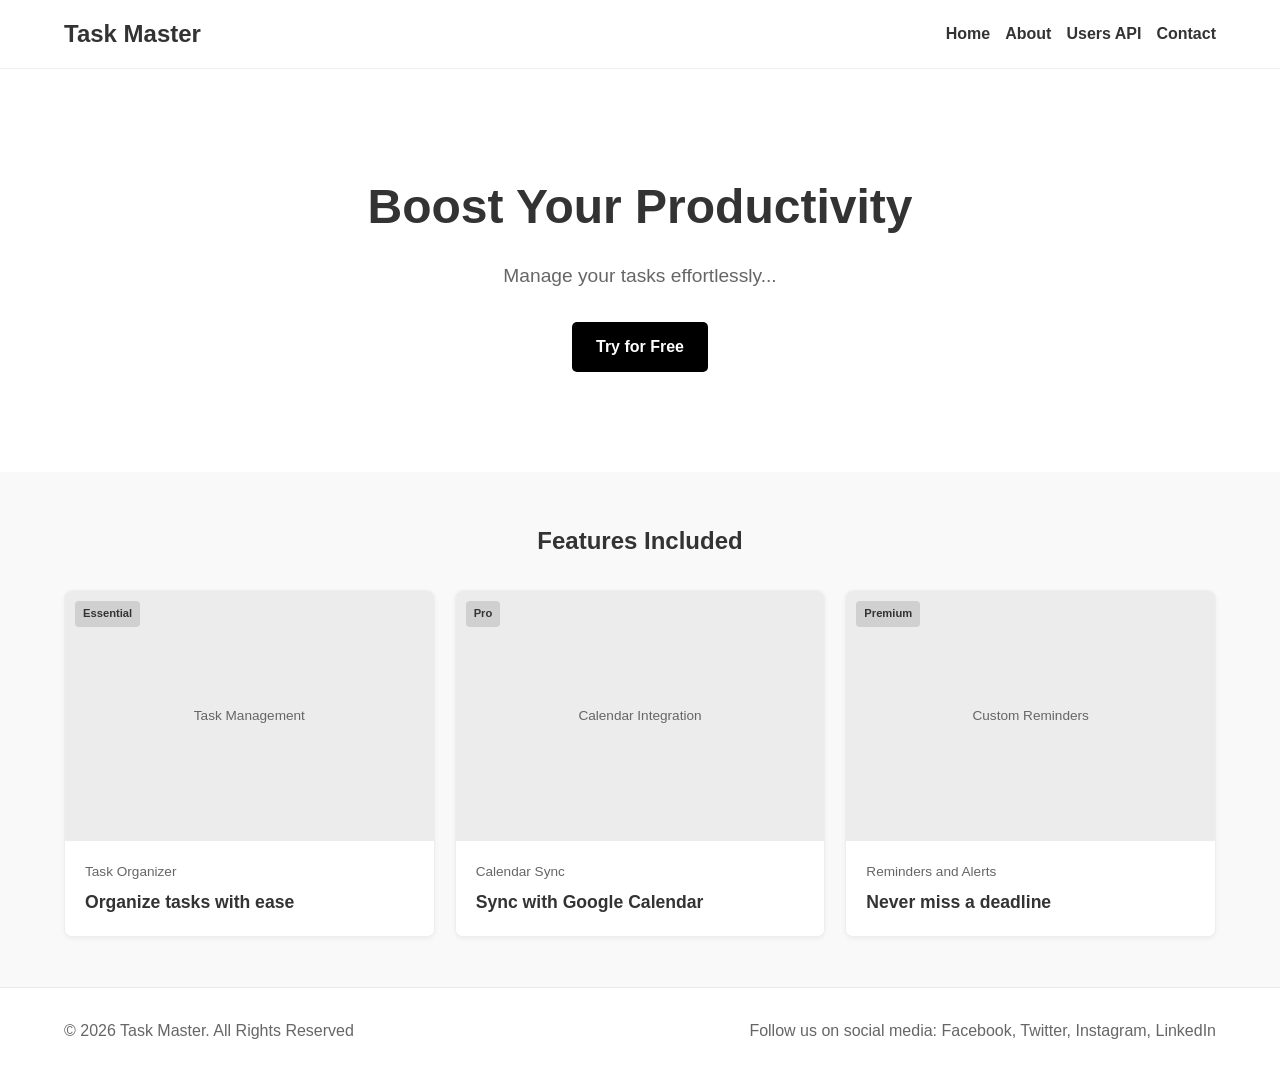
==== index.html @ 9a61485b "all tasks done" ====
<!DOCTYPE html>
<html lang="en">
<head>
    <meta charset="UTF-8">
    <meta name="viewport" content="width=device-width, initial-scale=1.0">
    <title>Task Master - Component SPA</title>
    <link rel="stylesheet" href="styles.css">
    <script type="module" src="main.js" defer></script>
</head>
<body>
    <div id="root"></div>
</body>
</html>
---- styles.css ----
/* =========================================
        Базові налаштування (Mobile-first)
   ========================================= */
* {
    margin: 0;
    padding: 0;
    box-sizing: border-box; /* Box Model */
}

html, body {
    height: 100%;
    margin: 0;
}

body {
    font-family: Arial, sans-serif;
    line-height: 1.6;
    color: #333;
    background-color: #fff;
}

#root {
    display: flex;
    flex-direction: column;
    min-height: 100vh;
}

#app {
    flex: 1;
}

.container {
    width: 90%;
    margin: 0 auto;
    max-width: 1200px;
}

/* Typography & Buttons */
h1, h2, h3 {
    margin-bottom: 15px;
    text-align: center;
}

p {
    text-align: center;
    margin-bottom: 20px;
    color: #666;
}

.btn-primary {
    display: block;
    width: max-content;
    margin: 0 auto;
    padding: 12px 24px;
    background-color: #000;
    color: #fff;
    text-decoration: none;
    border-radius: 5px;
    font-weight: bold;
}

.bg-light {
    background-color: #f9f9f9;
}

/* =========================================
        Структурні блоки (Mobile Layout)
   ========================================= */
/* Header & Nav (Flexbox) */
header {
    background-color: #fff;
    border-bottom: 1px solid #eee;
    padding: 15px 0;
}

nav {
    display: flex;
    flex-direction: column;
    align-items: center;
    gap: 15px;
}

.logo {
    font-size: 1.5rem;
    font-weight: bold;
}

.nav-links {
    list-style: none;
    display: flex;
    gap: 15px;
}

.nav-links a {
    text-decoration: none;
    color: #333;
    font-weight: bold;
}

/* Sections */
.hero {
    padding: 60px 0;
}

.features-section {
    padding: 50px 0;
}

/* Cards (CSS Grid) - Мобільна версія (1 колонка) */
.cards-grid {
    display: grid;
    grid-template-columns: 1fr;
    gap: 20px;
    margin-top: 30px;
}

.card {
    background: #fff;
    padding: 20px;
    border: 1px solid #eee;
    border-radius: 8px;
    box-shadow: 0 2px 5px rgba(0,0,0,0.05);
}

.card-icon {
    width: 50px;
    height: 50px;
    background-color: #e0e0e0;
    margin: 0 auto 15px auto;
}

.card-large {
    background-color: #e0e0e0;
    min-height: 200px;
    display: flex;
    flex-direction: column;
    justify-content: center;
    align-items: center;
}

/* Footer */
footer {
    background-color: #fff;
    color: #666;
    padding: 30px 0;
    border-top: 1px solid #eaeaea;
}

footer .footer-content {
    display: flex;
    justify-content: space-between;
    align-items: center;
}

footer p {
    color: #666;
    margin-bottom: 0;
}

/* =========================================
                Media Queries
   ========================================= */

   /* Адаптивність футера для мобільних пристроїв */
@media (max-width: 768px) {
    footer .footer-content {
        flex-direction: column;
        text-align: center;
        gap: 15px;
    }
}

/* Планшети (768px - 1024px) */
@media (min-width: 768px) {
    nav {
        flex-direction: row;
        justify-content: space-between;
    }

    .cards-grid {
        grid-template-columns: repeat(2, 1fr); /* 2 колонки на планшеті */
    }
}

/* Десктопи (1024px і більше) */
@media (min-width: 1024px) {
    .hero {
        padding: 100px 0;
    }

    .hero h1 {
        font-size: 3rem;
    }

    .hero p {
        font-size: 1.2rem;
        max-width: 600px;
        margin: 0 auto 30px auto;
    }

    .cards-grid {
        grid-template-columns: repeat(3, 1fr); /* 3 колонки на десктопі */
    }
}

/* =========================================
    Форма та валідація (Додано для ПР4)
   ========================================= */
.contact-form {
    max-width: 600px;
    margin: 0 auto;
    background: #fff;
    padding: 30px;
    border: 1px solid #eee;
    border-radius: 8px;
    box-shadow: 0 2px 5px rgba(0,0,0,0.05);
}

.form-group {
    margin-bottom: 20px;
    text-align: left;
}

.form-group label {
    display: block;
    margin-bottom: 8px;
    font-weight: bold;
    color: #333;
}

.form-control {
    width: 100%;
    padding: 10px;
    border: 1px solid #ccc;
    border-radius: 5px;
    font-family: inherit;
    font-size: 1rem;
    transition: border-color 0.3s;
}

.form-control:focus {
    outline: none;
    border-color: #000;
}

.form-control.input-error {
    border-color: #d9534f;
    background-color: #fdf0ef;
}

.message-box {
    padding: 10px;
    margin-bottom: 20px;
    border-radius: 5px;
    text-align: center;
    font-weight: bold;
}

.message-box.error {
    background-color: #fdf0ef;
    color: #d9534f;
    border: 1px solid #d9534f;
}

.message-box.success {
    background-color: #dff0d8;
    color: #3c763d;
    border: 1px solid #3c763d;
}

#contact-form .btn-primary {
    width: 100%;
    cursor: pointer;
    border: none;
    font-size: 1rem;
}

/* =========================================
   Спеціальні стилі для карток (Figma Design)
   ========================================= */

/* Горизонтальні картки (Why Choose Our App) */
.horizontal-card {
    display: flex;
    align-items: flex-start;
    gap: 15px;
    padding: 20px;
}
.horizontal-card .card-icon {
    width: 65px;
    height: 65px;
    background-color: #e8e8e8;
    margin: 0;
    flex-shrink: 0;
}
.horizontal-card .card-text h3 {
    text-align: left;
    margin-bottom: 5px;
    font-size: 1.1rem;
}
.horizontal-card .card-text p {
    text-align: left;
    margin-bottom: 0;
    font-size: 0.9rem;
}

/* Високі картки (Features Included) */
.feature-card {
    padding: 0;
    overflow: hidden;
    display: flex;
    flex-direction: column;
}
.feature-image {
    background-color: #ececec;
    height: 250px;
    position: relative;
    display: flex;
    align-items: center;
    justify-content: center;
}
.badge {
    position: absolute;
    top: 10px;
    left: 10px;
    background-color: #d0d0d0;
    padding: 4px 8px;
    font-size: 0.7rem;
    border-radius: 4px;
    font-weight: bold;
    color: #333;
}
.feature-placeholder {
    color: #666;
    font-size: 0.85rem;
}
.feature-info {
    padding: 20px;
    background-color: #fff;
}
.feature-info .feature-subtitle {
    text-align: left;
    margin-bottom: 5px;
    font-size: 0.85rem;
}
.feature-info h3 {
    text-align: left;
    margin-bottom: 0;
    font-size: 1.1rem;
}
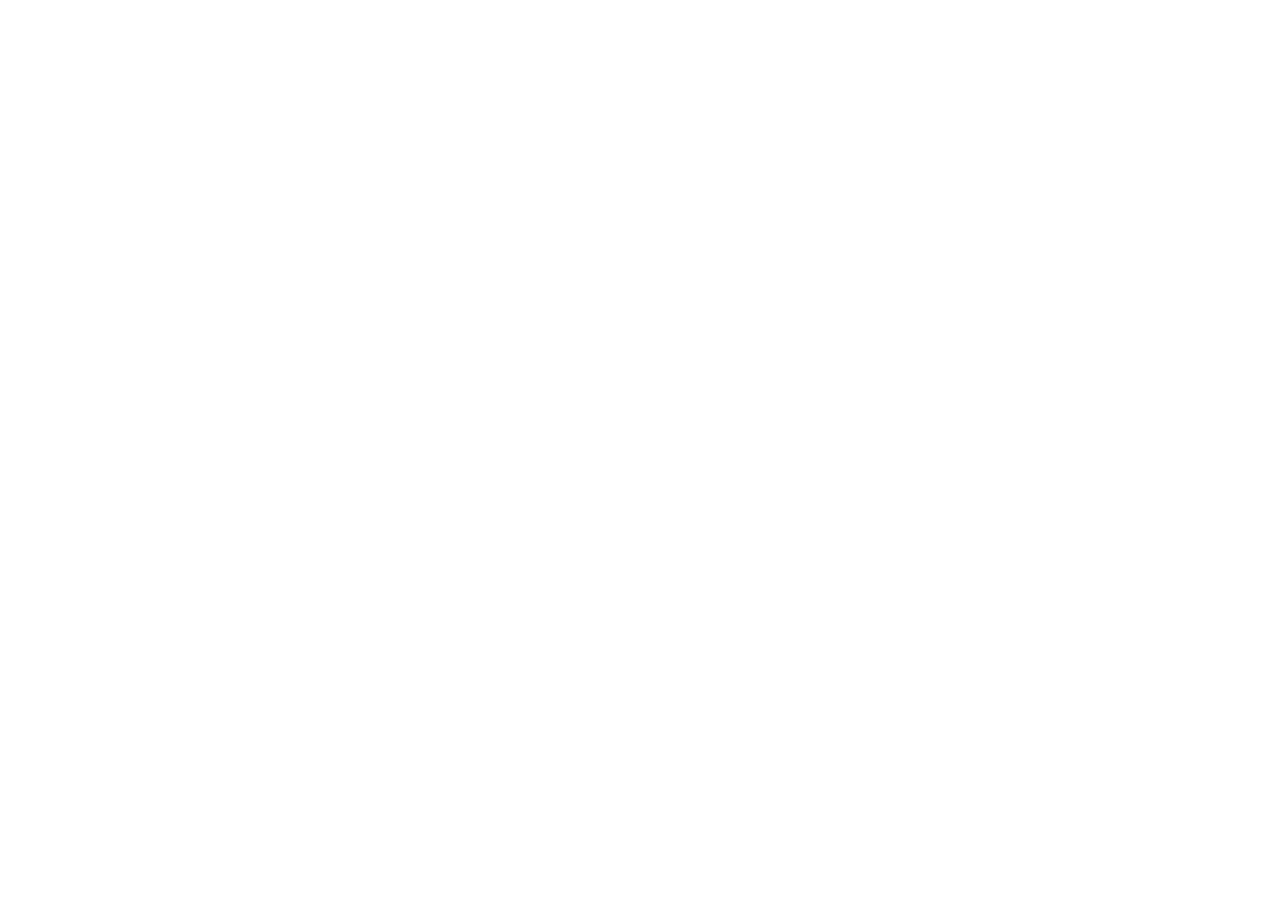
==== commit 7d5b8279: "path fix 1" ====
--- a/index.html
+++ b/index.html
@@ -4,8 +4,8 @@
     <meta charset="UTF-8">
     <meta name="viewport" content="width=device-width, initial-scale=1.0">
     <title>Task Master - Component SPA</title>
-    <link rel="stylesheet" href="styles.css">
-    <script type="module" src="main.js" defer></script>
+    <link rel="stylesheet" href="/pract-7/styles.css">
+    <script type="module" src="/pract-7/main.js" defer></script>
 </head>
 <body>
     <div id="root"></div>
